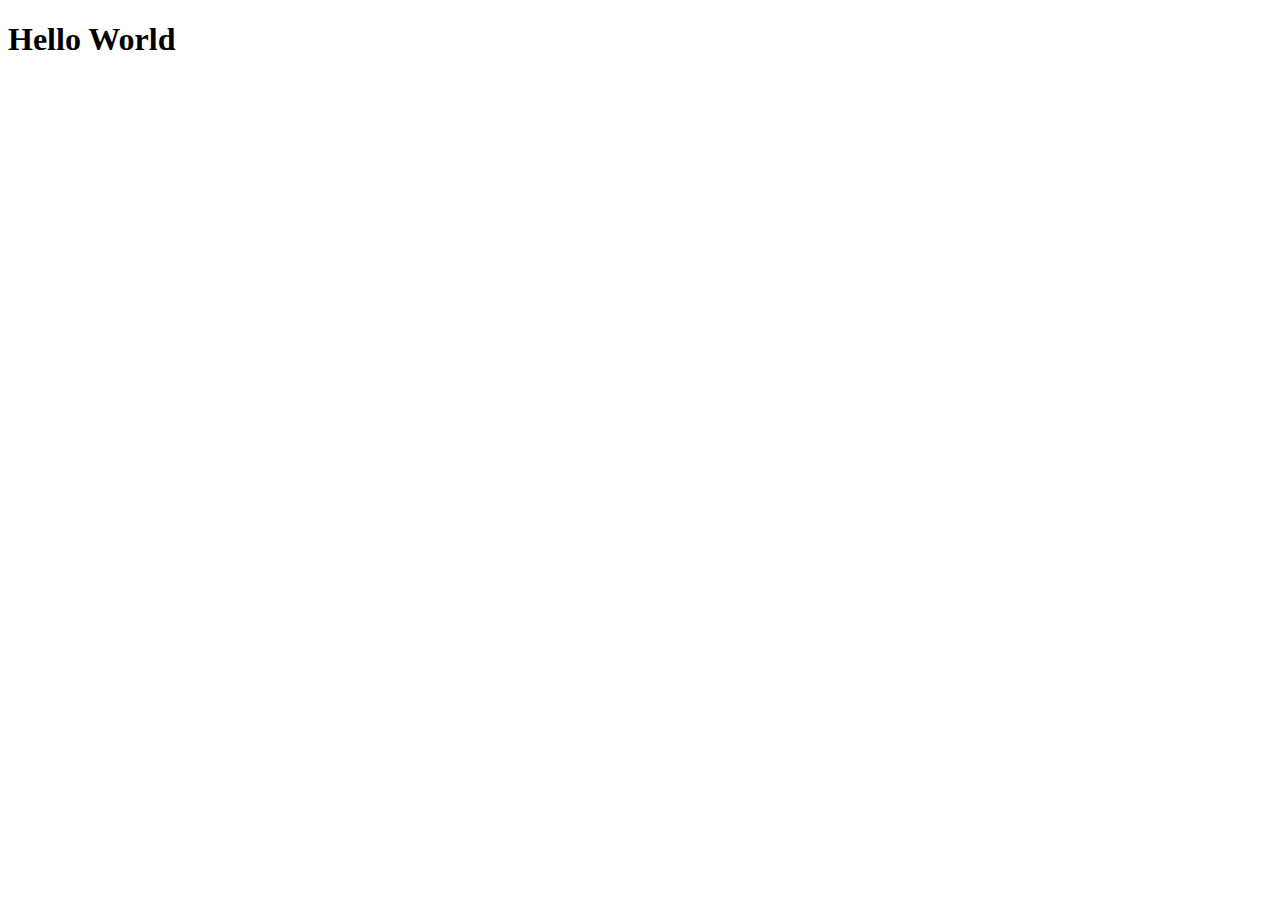
==== index.html @ 71ca3ebc "initialize project" ====
<!DOCTYPE html>
<html lang="en">
  <head>
    <meta charset="UTF-8" />
    <meta http-equiv="X-UA-Compatible" content="IE=edge" />
    <meta name="viewport" content="width=device-width, initial-scale=1.0" />
    <title>nutricek</title>
  </head>
  <body>
    <h1>Hello World</h1>
  </body>
</html>
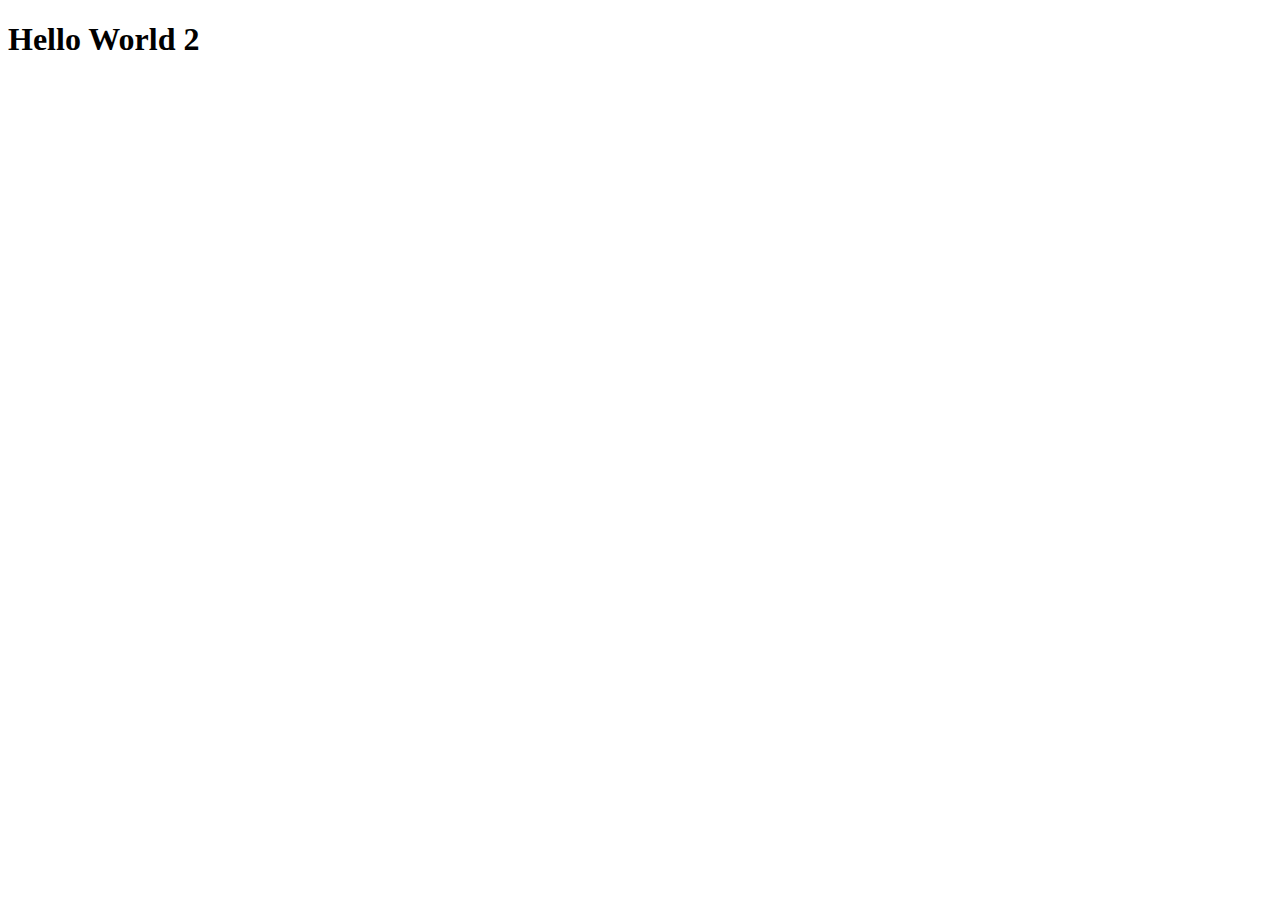
==== commit 0491150a: "new branch dev" ====
--- a/index.html
+++ b/index.html
@@ -7,6 +7,6 @@
     <title>nutricek</title>
   </head>
   <body>
-    <h1>Hello World</h1>
+    <h1>Hello World 2</h1>
   </body>
 </html>
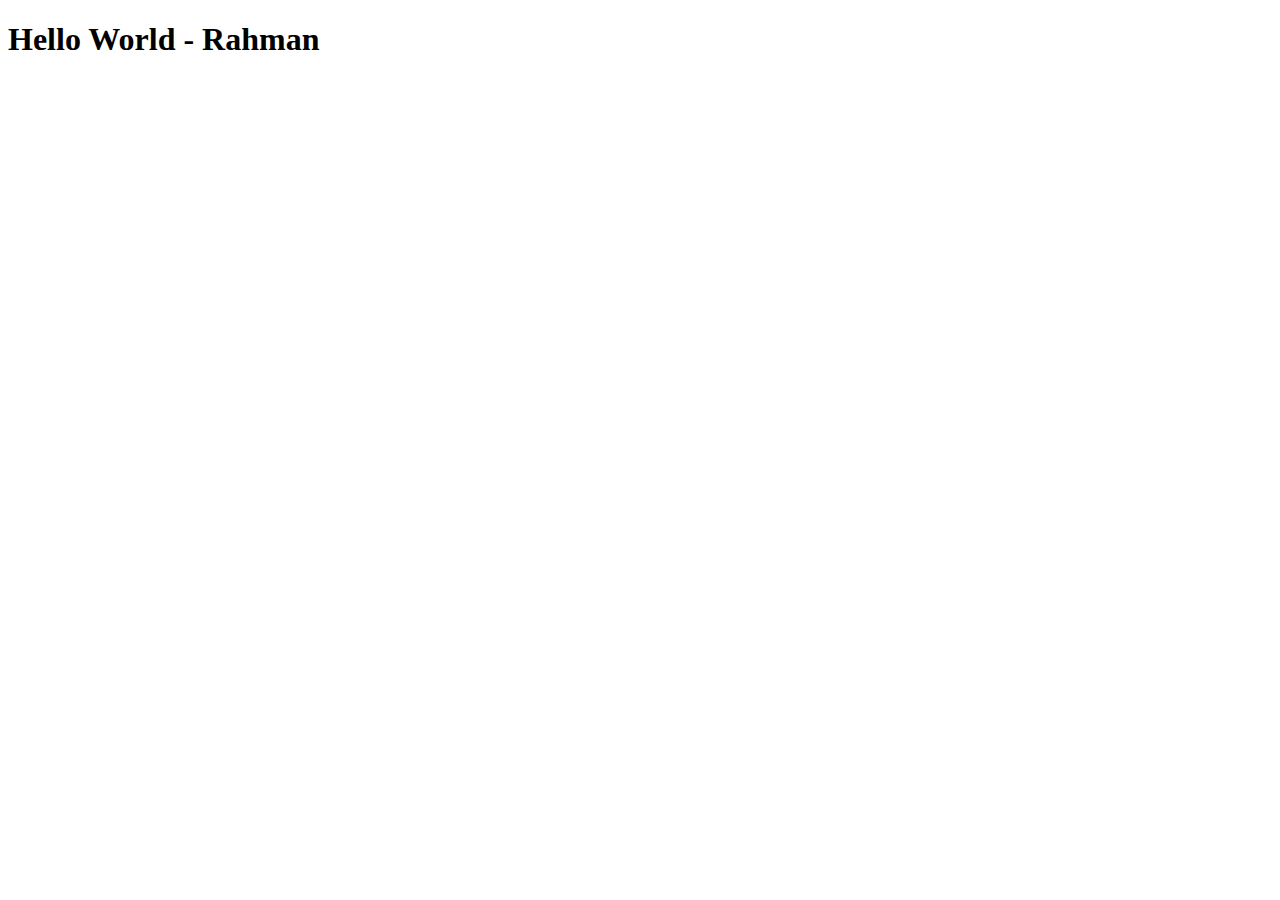
==== commit 840c0ede: "test commit & push rahman" ====
--- a/index.html
+++ b/index.html
@@ -7,6 +7,6 @@
     <title>nutricek</title>
   </head>
   <body>
-    <h1>Hello World 2</h1>
+    <h1>Hello World - Rahman</h1>
   </body>
 </html>
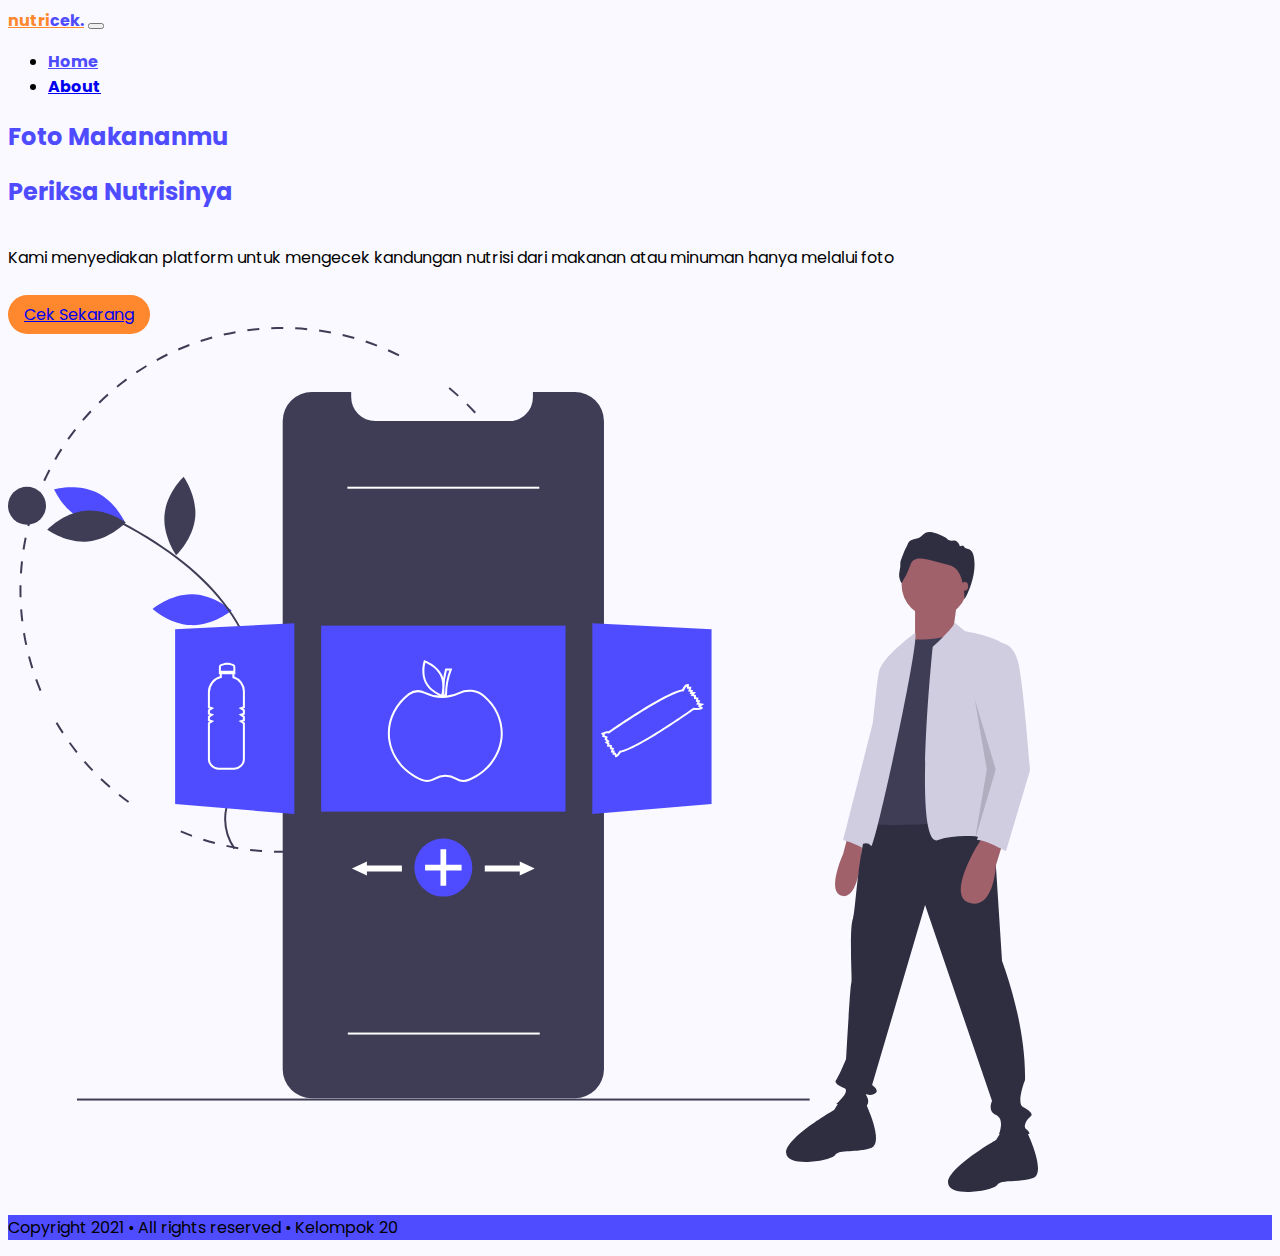
==== commit ca029e03: "adding home page" ====
--- a/index.html
+++ b/index.html
@@ -1,12 +1,55 @@
 <!DOCTYPE html>
 <html lang="en">
   <head>
-    <meta charset="UTF-8" />
-    <meta http-equiv="X-UA-Compatible" content="IE=edge" />
-    <meta name="viewport" content="width=device-width, initial-scale=1.0" />
-    <title>nutricek</title>
+    <!-- Required meta tags -->
+    <meta charset="utf-8" />
+    <meta name="viewport" content="width=device-width, initial-scale=1" />
+
+    <!-- Bootstrap CSS -->
+    <link href="https://cdn.jsdelivr.net/npm/bootstrap@5.1.3/dist/css/bootstrap.min.css" rel="stylesheet" integrity="sha384-1BmE4kWBq78iYhFldvKuhfTAU6auU8tT94WrHftjDbrCEXSU1oBoqyl2QvZ6jIW3" crossorigin="anonymous" />
+
+    <!-- My CSS -->
+    <link rel="stylesheet" href="./assets/styles/style.css" />
+
+    <!-- Favicon -->
+    <link rel="shortcut icon" href="./assets/images/nutrition.png" />
+
+    <title>Nutri Cek</title>
   </head>
   <body>
-    <h1>Hello World - Rahman</h1>
+    <header>
+      <nav id="navbar"></nav>
+    </header>
+
+    <main>
+      <section id="home">
+        <div class="container">
+          <div class="row justify-content-center align-items-center min-vh-100">
+            <div class="col-12 col-md-6">
+              <h2 class="fs-1 fw-bolder">Foto Makananmu</h2>
+              <h2 class="fs-1 fw-bolder">Periksa Nutrisinya</h2>
+              <p class="subtitle fw-light pe-5 lh-base">Kami menyediakan platform untuk mengecek kandungan nutrisi dari makanan atau minuman hanya melalui foto</p>
+              <a href="/image-form.html" class="btn tombol text-white">Cek Sekarang</a>
+            </div>
+            <div class="col-12 col-md-6 mt-4 mt-md-0 hero">
+              <img src="./assets/images/hero.svg" class="img-fluid" alt="Hero Image" />
+            </div>
+          </div>
+        </div>
+      </section>
+    </main>
+
+    <footer id="footer"></footer>
+
+    <!-- Option 1: Bootstrap Bundle with Popper -->
+    <script src="https://cdn.jsdelivr.net/npm/bootstrap@5.1.3/dist/js/bootstrap.bundle.min.js" integrity="sha384-ka7Sk0Gln4gmtz2MlQnikT1wXgYsOg+OMhuP+IlRH9sENBO0LRn5q+8nbTov4+1p" crossorigin="anonymous"></script>
+
+    <!-- My Scripts -->
+    <script src="./assets/scripts/components/Navbar.js"></script>
+    <script src="./assets/scripts/components/Footer.js"></script>
+    <script>
+      Navbar("home");
+      Footer();
+    </script>
   </body>
 </html>
--- a/assets/styles/style.css
+++ b/assets/styles/style.css
@@ -0,0 +1,81 @@
+@import url("https://fonts.googleapis.com/css2?family=Poppins&display=swap");
+@import url("https://cdn.jsdelivr.net/npm/bootstrap-icons@1.6.1/font/bootstrap-icons.css");
+
+/* Color Palette */
+:root {
+  /* Main Color */
+  --white: #f9f9ff;
+  --blue: #4f4cff;
+  --orange: #ff872e;
+
+  /* Hover Color */
+  --orange-hover: #ff6d00;
+  --gray-hover: #353353;
+}
+
+body {
+  background: var(--white);
+  font-family: "Poppins", sans-serif;
+}
+
+/* Navbar */
+nav {
+  background-color: var(--white);
+}
+
+.navbar .navbar-brand {
+  color: var(--orange);
+  font-weight: bolder;
+}
+
+.navbar .navbar-brand:hover,
+.navbar .navbar-brand:visited {
+  color: var(--orange);
+}
+
+.navbar .navbar-brand span,
+.navbar .navbar-nav .nav-link.active {
+  color: var(--blue);
+}
+
+.nav-item a {
+  font-size: 1rem;
+  font-weight: bold;
+}
+
+.navbar .navbar-nav .nav-link.active:hover {
+  color: var(--blue);
+}
+
+.navbar .navbar-nav .nav-link:hover {
+  color: var(--gray-hover);
+}
+
+/* Home */
+#home h2 {
+  color: var(--blue);
+}
+
+.subtitle {
+  padding: 1rem 0;
+}
+
+/* Footer */
+footer {
+  background-color: var(--blue);
+}
+
+/* Utilities */
+.tombol {
+  background-color: var(--orange);
+  border-radius: 40px;
+  padding: 0.5rem 1rem;
+}
+
+.tombol:hover {
+  background-color: var(--orange-hover);
+}
+
+.table-responsive {
+  max-height: 380px;
+}
